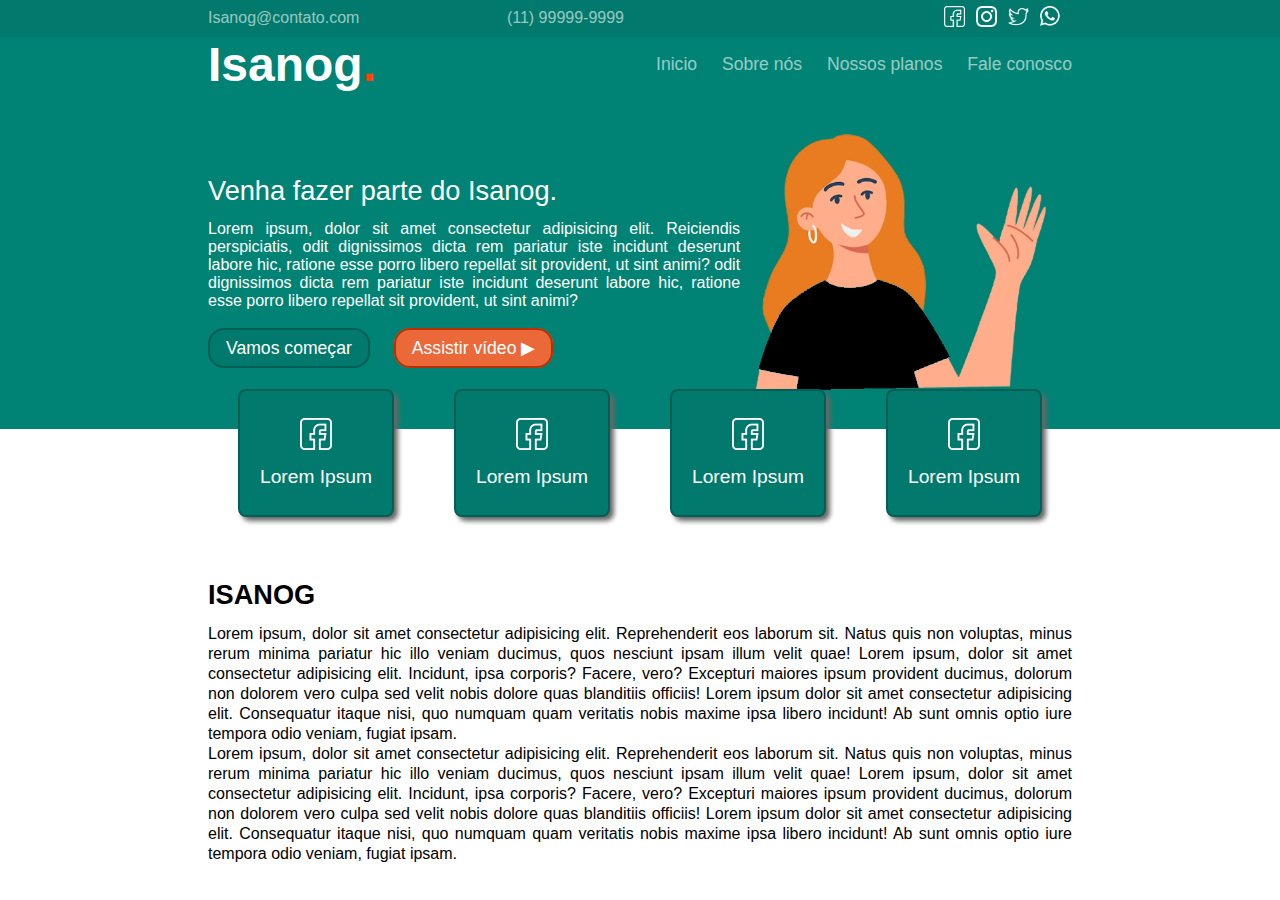
==== index.html @ b265be54 "Initial commit" ====
<!DOCTYPE html>
<html lang="en">
  <head>
    <meta charset="UTF-8" />
    <meta name="viewport" content="width=device-width, initial-scale=1.0" />
    <title>Document</title>
    <link rel="stylesheet" href="style.css" />
  </head>
  <body>
    <header id="header">
      <div class="header">
        <div class="redes">
          <div class="contatos">
            <a href="mailto:" class="contato">Isanog@contato.com</a>
            <p class="contato">(11) 99999-9999</p>
          </div>
          <div class="sociais">
            <a href="#" class="rede facebook"><img src="img/Icones/facebook.png" alt="" /></a>
            <a href="#" class="rede instragam"><img src="img/Icones/instagram.png" alt="" /></a>
            <a href="#" class="rede twitter"><img src="img/Icones/twitter.png" alt="" /></a>
            <a href="#" class="rede wpp"><img src="img/Icones/whatsapp.png" alt="" /></a>
          </div>
        </div>
      </div>
    </header>
    <!--  -->
    <main id="main">
      <div class="conteudo">
        <section class="section">
            <div class="container">
                <div class="inicio">
                    <div class="logo">
                        <h1 class="titulo">Isanog<span>.</span></h1>
                    </div>
                    <div class="menu">
                        <a href="" class="item">Inicio</a>
                        <a href="" class="item">Sobre nós</a>
                        <a href="" class="item">Nossos planos</a>
                        <a href="" class="item">Fale conosco</a>
                    </div>
                </div>
                <div class="conteudo-inicial">
                    <div class="textos">
                        <h2 class="titulo-inicial">Venha fazer parte do Isanog.</h2>
                        <p class="texto">Lorem ipsum, dolor sit amet consectetur adipisicing elit. Reiciendis perspiciatis, odit dignissimos dicta rem pariatur iste incidunt deserunt labore hic, ratione esse porro libero repellat sit provident, ut sint animi? odit dignissimos dicta rem pariatur iste incidunt deserunt labore hic, ratione esse porro libero repellat sit provident, ut sint animi?</p>
                        <div class="botoes">
                            <a href="" class="botao comeco">Vamos começar</a>
                            <a href="" class="botao video">Assistir vídeo ▶</a>
                        </div>
                    </div>
                    <div class="imagem">
                        <img src="img/Imagens/Mulher pintada.png" alt="">
                    </div>
                </div>
            </div>
        </section>
        <section class="quadrado-secoes">
            <div class="container">
                <div class="quadrados">
                    <div class="quadrado">
                        <img src="img/Icones/facebook.png" alt="">
                        <h3>Lorem Ipsum</h3>
                    </div>
                    <div class="quadrado">
                        <img src="img/Icones/facebook.png" alt="">
                        <h3>Lorem Ipsum</h3>
                    </div>
                    <div class="quadrado">
                        <img src="img/Icones/facebook.png" alt="">
                        <h3>Lorem Ipsum</h3>
                    </div>
                    <div class="quadrado">
                        <img src="img/Icones/facebook.png" alt="">
                        <h3>Lorem Ipsum</h3>
                    </div>
                </div>
            </div>
        </section>
        <section class="segundo-conteudo">
            <div class="container">
                <div class="inicio">
                    <h2 class="titulo-segundo">
                        ISANOG
                    </h2>
                    <p class="texto-segundo">
                        Lorem ipsum, dolor sit amet consectetur adipisicing elit. Reprehenderit eos laborum sit. Natus quis non voluptas, minus rerum minima pariatur hic illo veniam ducimus, quos nesciunt ipsam illum velit quae! Lorem ipsum, dolor sit amet consectetur adipisicing elit. Incidunt, ipsa corporis? Facere, vero? Excepturi maiores ipsum provident ducimus, dolorum non dolorem vero culpa sed velit nobis dolore quas blanditiis officiis! Lorem ipsum dolor sit amet consectetur adipisicing elit. Consequatur itaque nisi, quo numquam quam veritatis nobis maxime ipsa libero incidunt! Ab sunt omnis optio iure tempora odio veniam, fugiat ipsam.
                    </p>
                    <p class="texto-segundo">
                        Lorem ipsum, dolor sit amet consectetur adipisicing elit. Reprehenderit eos laborum sit. Natus quis non voluptas, minus rerum minima pariatur hic illo veniam ducimus, quos nesciunt ipsam illum velit quae! Lorem ipsum, dolor sit amet consectetur adipisicing elit. Incidunt, ipsa corporis? Facere, vero? Excepturi maiores ipsum provident ducimus, dolorum non dolorem vero culpa sed velit nobis dolore quas blanditiis officiis! Lorem ipsum dolor sit amet consectetur adipisicing elit. Consequatur itaque nisi, quo numquam quam veritatis nobis maxime ipsa libero incidunt! Ab sunt omnis optio iure tempora odio veniam, fugiat ipsam.
                    </p>
                </div>
            </div>
        </section>

      </div>
    </main>
  </body>
</html>
---- style.css ----
* {
    margin: 0;
    border: 0;
    padding: 0;
    box-sizing: border-box;
}

a {
    text-decoration: none;
}

img {
    width: 100%;
}

/*  */

.header {
    background-color: #01796C;
}

.section {
    background-color: #008374;
}

.redes, .container {
    margin: 0 13rem;
}

/*  */

.rede img {
    width: 1.3rem;
}

.twitter {
    margin-top: 4px;
}

.rede {
    width: 2rem;
}

.contatos, .sociais, .redes, .inicio, .menu, .conteudo-inicial {
    display: flex;
    justify-content: space-between;
    align-items: center;
}

.redes {
    height: 2.3rem;
}

.contatos, .menu {
    width: 26rem;
}

.contato, .item {
    font: 300 1rem 'Lucida', sans-serif;
    color: rgba(255, 255, 255, 0.603);
    transition: ease-in-out .3s;
}

.item {
    font-size: 1.1rem;
}

.contato:hover, .item:hover {
    color: white;
}

.inicio {
    height: 3.5rem;
}

.logo {
    font: 600 1.5rem 'Lucida', sans-serif;
    color: white;
}

.logo span {
    color: orangered;
}

.textos {
    width: 50rem;
}

.titulo-inicial {
    font: 400 1.7rem 'Lucida', sans-serif;
    color: white;
    margin: 0.8rem 0;
    
}

.texto {
    color: white;
    font: 300 1rem 'Lucida', sans-serif;
    text-align: justify;
}

.botao {
    background-color: #01796C;
    padding: .5rem 1rem;
    border-radius: 1rem;
    color: white;
    border: .15rem solid #035f56;
    font: 200 1.1rem 'Lucida', sans-serif;
    margin-right: 20px;
}

.botoes {
    margin-top: 1.8rem;
}

.video {
    background-color: rgb(235, 104, 57);
    border: .15rem solid rgb(185, 49, 0);
}

.quadrados {
    display: flex;
    justify-content: center;
    align-items: center;
}

.quadrado {
    background-color: #01796C;
    text-align: center;
    border: .15rem solid #035f56;
    width: 11rem;
    height: 8rem;
    display: flex;
    flex-direction: column;
    justify-content: center;
    align-items: center;
    margin: -40px 30px 0;
    box-shadow: 4px 4px 5px rgb(104, 103, 103);
    border-radius: 0.5rem;
    
}

.quadrado:hover {
    transform: scale(1.1);
}

.quadrado img {
    width: 2rem;
    margin: 0 0 1rem 0;
}

.quadrado h3 {
    color: white;
    font: 300 1.2rem 'Lucida', sans-serif;
}

.segundo-conteudo .container .inicio {
    flex-direction: column;
    align-items: flex-start;
    margin: 3.125rem 0;
}

.texto-segundo {
    text-align: justify;
    font: 300 1rem 'Lucida', sans-serif;
    text-align: justify;
    line-height: 1.25rem;
}

.titulo-segundo {
    font: 600 1.7rem 'Lucida', sans-serif;
    margin: 0.8rem 0;
    
}

textarea, input {
    border: 1px solid black;
    border-radius: 8px;
    width: 15.625rem;
}

form {
    display: flex;
    flex-direction: column;
    align-items: center;
    justify-content: flex-start;
}

.container-contato {
    
    margin: 3rem 0;
}

label {
    font: 300 1rem 'Lucida', sans-serif;
    margin-right: 15px;
    
}
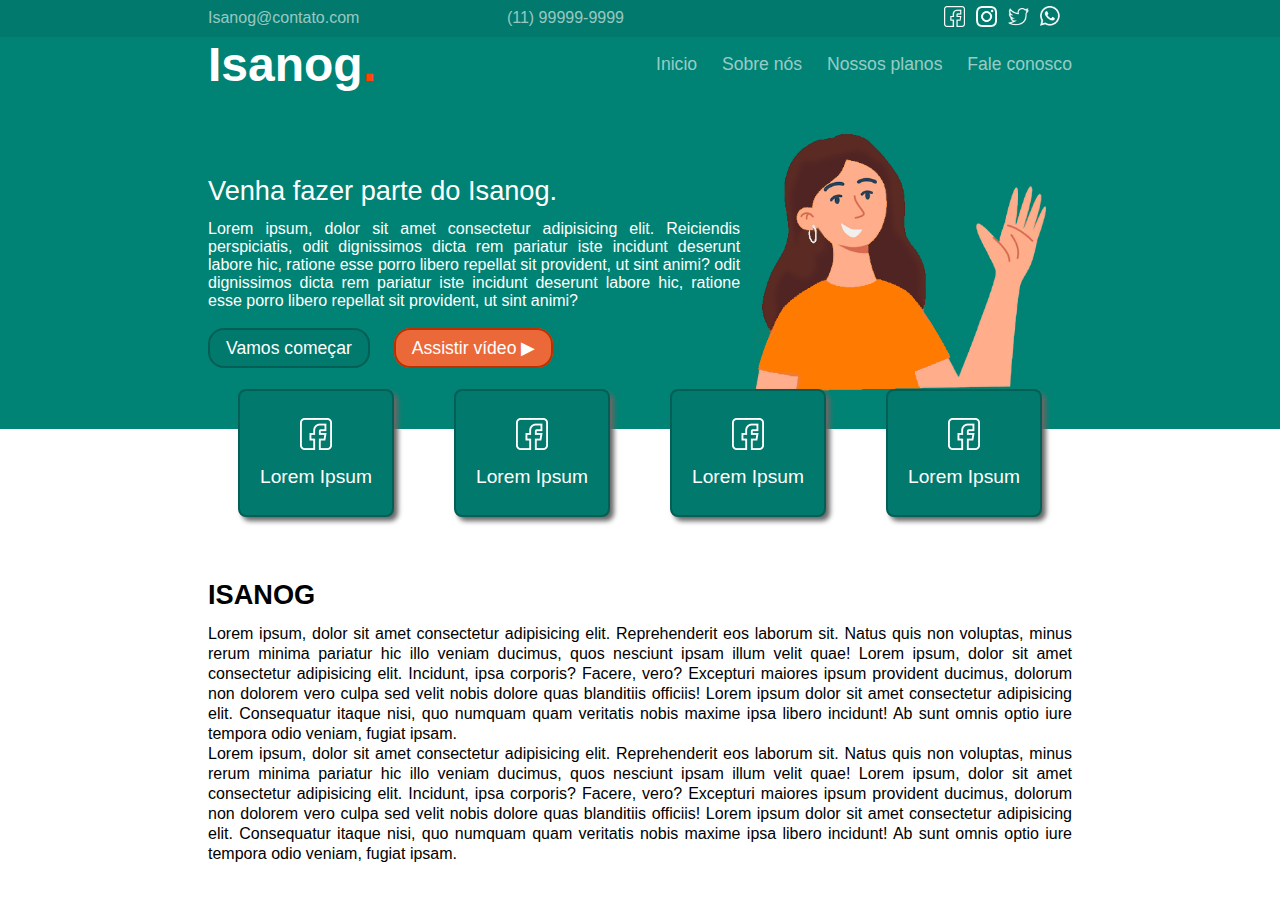
==== commit 9a0950e0: "photo update" ====
--- a/index.html
+++ b/index.html
@@ -49,7 +49,7 @@
                         </div>
                     </div>
                     <div class="imagem">
-                        <img src="img/Imagens/Mulher pintada.png" alt="">
+                        <img src="img/Imagens/Mulher_o.png" alt="">
                     </div>
                 </div>
             </div>
--- a/style.css
+++ b/style.css
@@ -57,7 +57,7 @@
 
 .contato, .item {
     font: 300 1rem 'Lucida', sans-serif;
-    color: rgba(255, 255, 255, 0.603);
+    color: rgba(255, 255, 255, 0.604);
     transition: ease-in-out .3s;
 }
 
